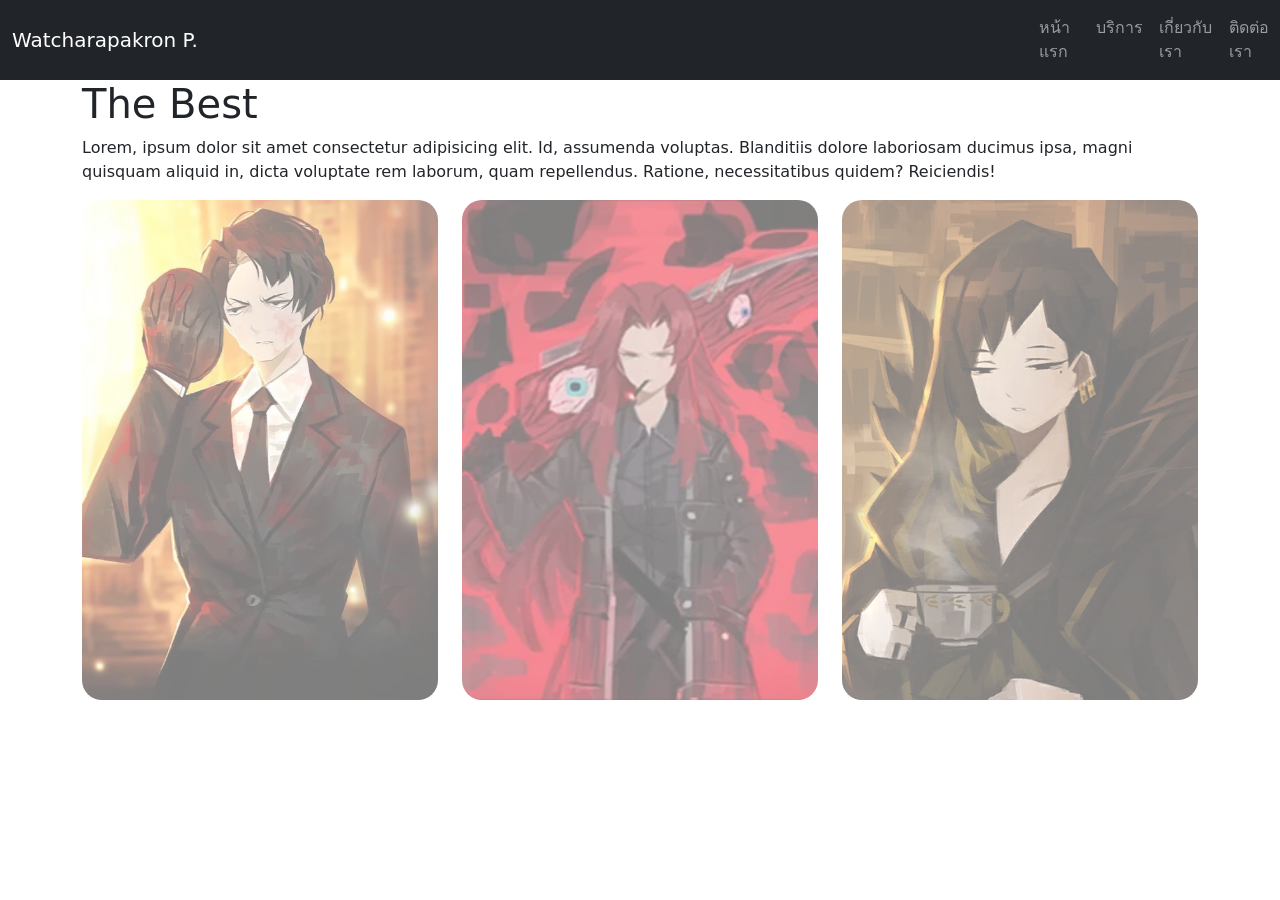
==== L2 68063361 Watcharapakron L002.html @ 5355549f "Add files via upload" ====
<!DOCTYPE html>
<html lang="en">
<head>
    <meta charset="UTF-8">
    <meta name="viewport" content="width=device-width, initial-scale=1.0">
    <title>Document</title>
    <link href="https://cdn.jsdelivr.net/npm/bootstrap@5.3.3/dist/css/bootstrap.min.css" rel="stylesheet">
    <style>
        img {
    width: 100%;
    height: 500px;
    margin: auto;
    border-radius: 20px;
    object-fit: cover;
    opacity: 0.5;
    transition: transform 0.8s, opacity 0.5s;
    }
    img:hover {
        opacity: 1;
        transform: scale(1.05);
        border: 1px solid white;
    }
    </style>
</head>
<body>
    <nav class="navbar navbar-expand-sm navbar-dark bg-dark">
        <div class="container">
            <a href="#" class="navbar-brand">Watcharapakron P.</a>
            <button class="navbar-toggler" data-bs-toggle="collapse" data-bs-target="#navbar1">
                <span class="navbar-toggler-icon"></span>
            </button>
        </div>
        <div id="navbar1" class="collapse navbar-collapse">
            <ul class="navbar-nav ms-auto">
                <li class="nav-item">
                    <a href="#" class="nav-link">หน้าแรก</a>
                </li>
                <li class="nav-item">
                    <a href="#" class="nav-link">บริการ</a>
                </li>
                <li class="nav-item">
                    <a href="#" class="nav-link">เกี่ยวกับเรา</a>
                </li>
                <li class="nav-item">
                    <a href="#" class="nav-link">ติดต่อเรา</a>
                </li>
            </ul>
        </div>
    </nav>
    <div class="container">
        <section>
            <h1>The Best</h1>
            <p>Lorem, ipsum dolor sit amet consectetur adipisicing elit. Id, assumenda voluptas. Blanditiis dolore laboriosam ducimus ipsa, magni quisquam aliquid in, dicta voluptate rem laborum, quam repellendus. Ratione, necessitatibus quidem? Reiciendis!</p>
            <!--image-->
            <div class="row mb-4">
                <div class="col-md-4">
                    <img src="gallery/roland.webp" alt="img-fluid">
                </div>
                <div class="col-md-4">
                    <img src="gallery/gebura.webp" alt="img-fluid">
                </div>
                <div class="col-md-4">
                    <img src="gallery/binah.jpg" alt="img-fluid">
                </div>
            </div>
        </section>
    </div>
    <script src="https://cdn.jsdelivr.net/npm/bootstrap@5.3.3/dist/js/bootstrap.bundle.min.js"></script>
</body>
</html>
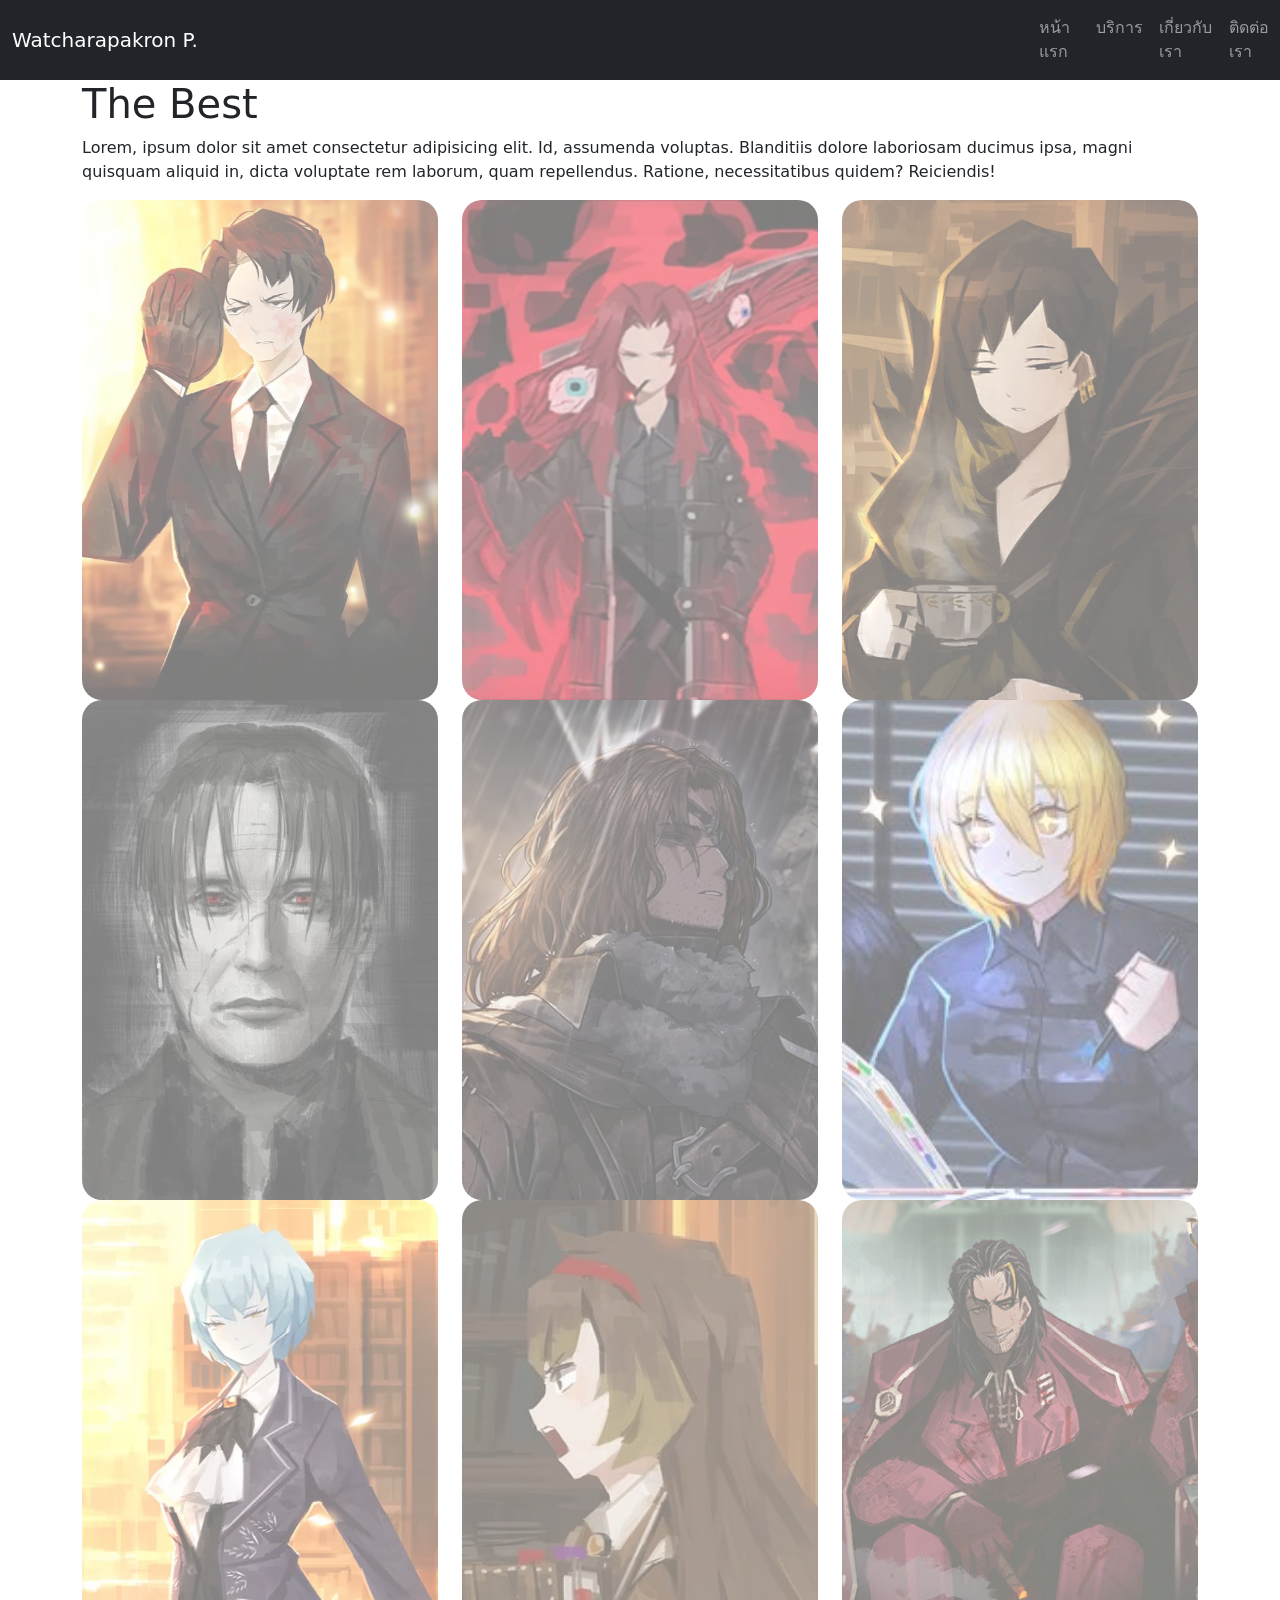
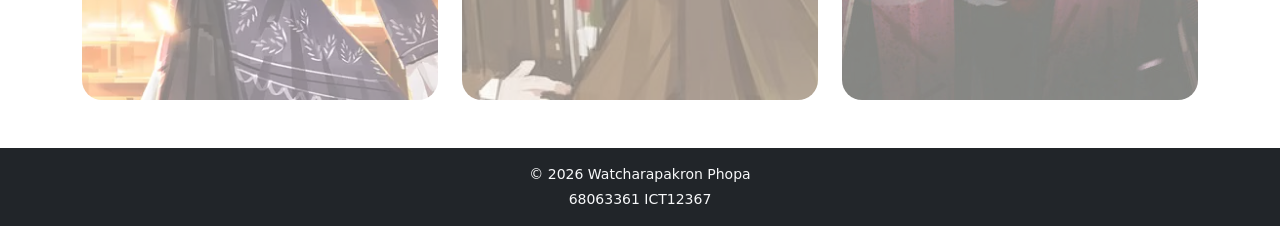
==== commit e0358a33: "Update L2 68063361 Watcharapakron L002.html" ====
--- a/L2 68063361 Watcharapakron L002.html
+++ b/L2 68063361 Watcharapakron L002.html
@@ -7,19 +7,22 @@
     <link href="https://cdn.jsdelivr.net/npm/bootstrap@5.3.3/dist/css/bootstrap.min.css" rel="stylesheet">
     <style>
         img {
-    width: 100%;
-    height: 500px;
-    margin: auto;
-    border-radius: 20px;
-    object-fit: cover;
-    opacity: 0.5;
-    transition: transform 0.8s, opacity 0.5s;
-    }
-    img:hover {
-        opacity: 1;
-        transform: scale(1.05);
-        border: 1px solid white;
-    }
+        width: 100%;
+        height: 500px;
+        margin: auto;
+        border-radius: 20px;
+        object-fit: cover;
+        opacity: 0.5;
+        transition: transform 0.8s, opacity 0.5s;
+        }
+        img:hover {
+            opacity: 1;
+            transform: scale(1.05);
+            border: 1px solid white;
+        }
+        footer {
+            font-size: 14px;
+        }
     </style>
 </head>
 <body>
@@ -62,9 +65,36 @@
                 <div class="col-md-4">
                     <img src="gallery/binah.jpg" alt="img-fluid">
                 </div>
+                <div class="col-md-4">
+                    <img src="gallery/vergillius.jpeg" alt="img-fluid">
+                </div>
+                <div class="col-md-4">
+                    <img src="gallery/Healthcliff.jpg" alt="img-fluid">
+                </div>
+                <div class="col-md-4">
+                    <img src="gallery/Don.jpg" alt="img-fluid">
+                </div>
+                <div class="col-md-4">
+                    <img src="gallery/angela.png" alt="img-fluid">
+                </div>
+                <div class="col-md-4">
+                    <img src="gallery/Malkuth.jpg" alt="img-fluid">
+                </div>
+                <div class="col-md-4">
+                    <img src="gallery/Lei Heng.jpg" alt="img-fluid">
+                </div>
             </div>
         </section>
     </div>
-    <script src="https://cdn.jsdelivr.net/npm/bootstrap@5.3.3/dist/js/bootstrap.bundle.min.js"></script>
+    <footer class="bg-dark text-light text-center py-3 mt-5">
+    <div class="container">
+        <p class="mb-1">
+            &copy; 2026 Watcharapakron Phopa
+        </p>
+        <p class="mb-0">
+            68063361 ICT12367
+        </p>
+    </div>
+</footer>
 </body>
-</html>+</html>
